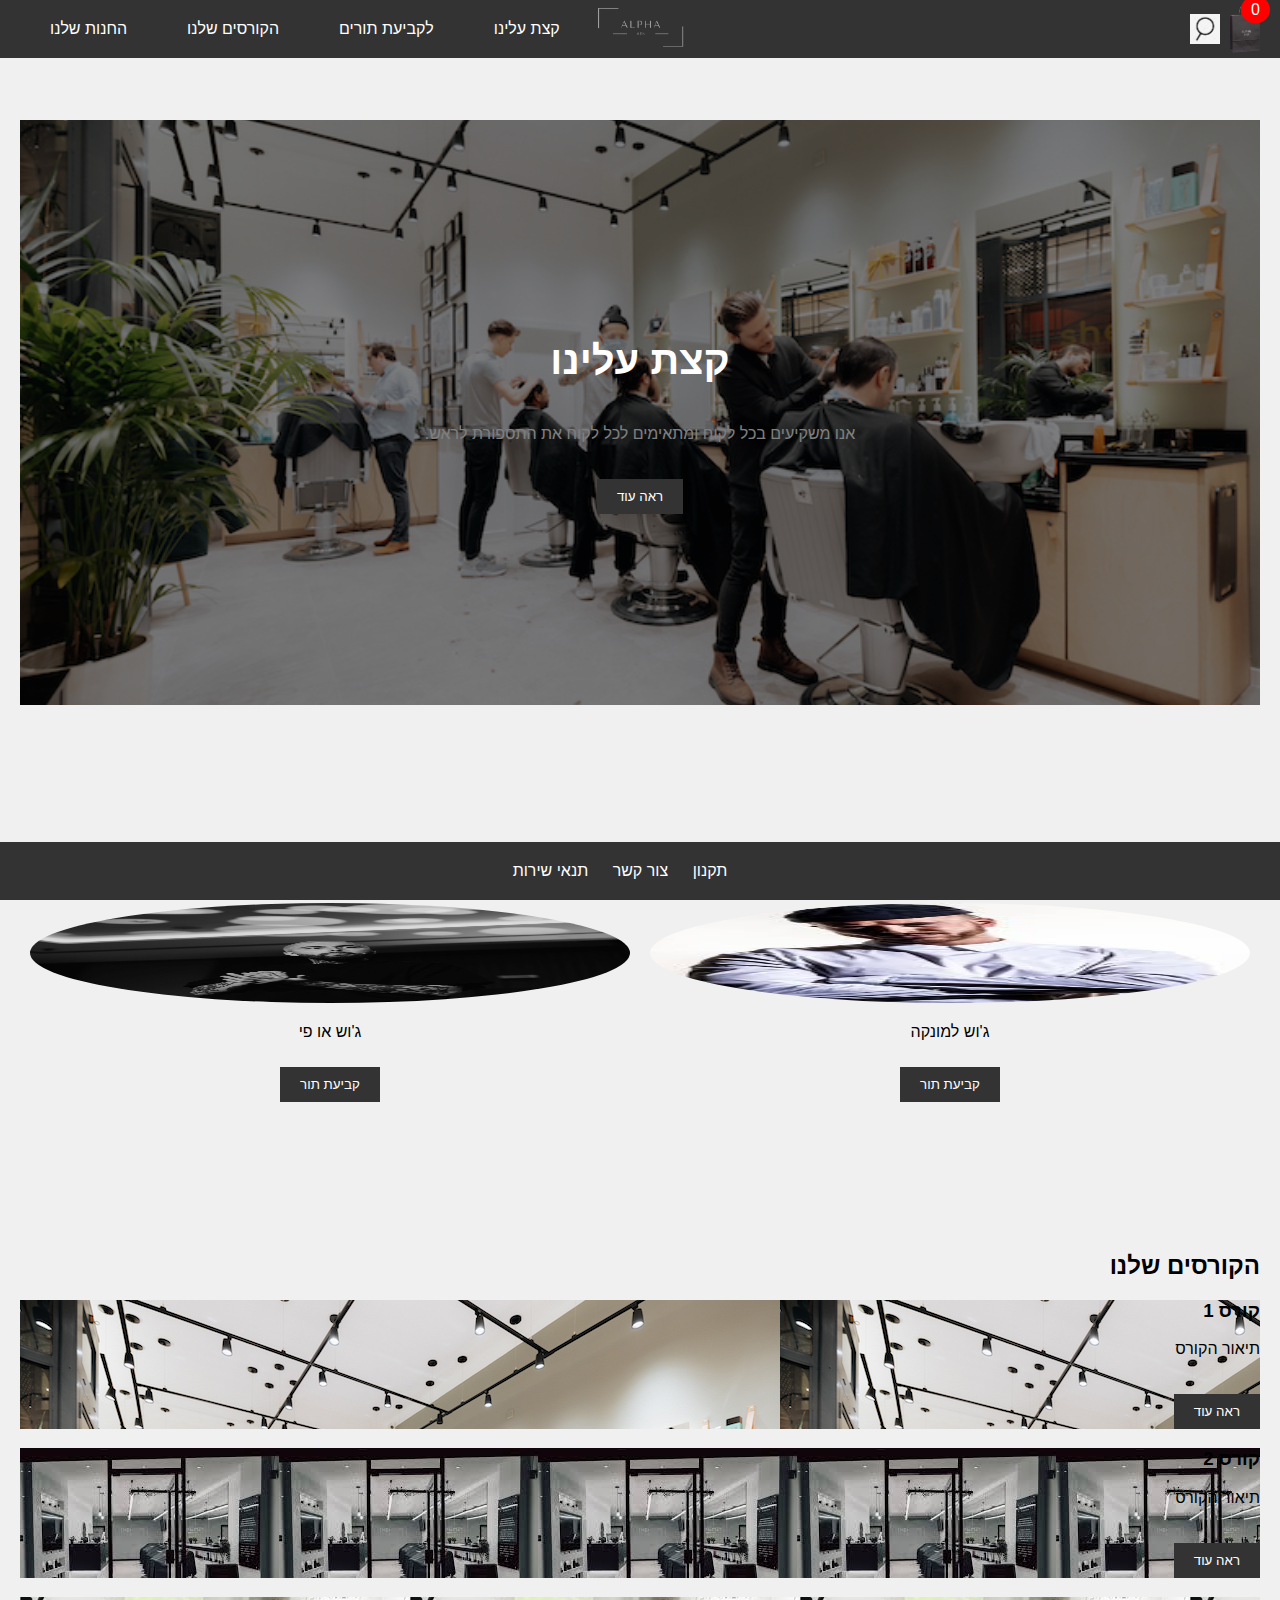
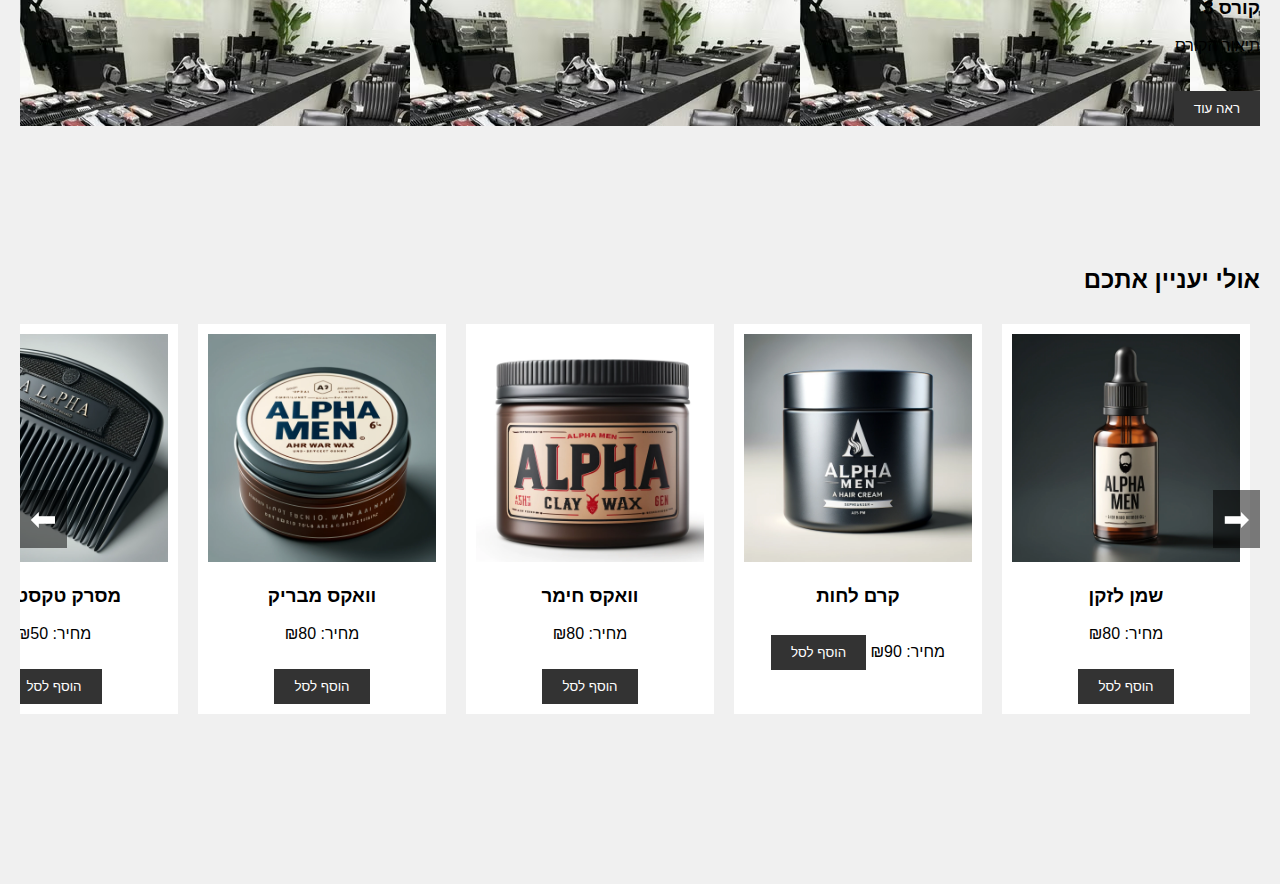
==== ALPHA MEN/BARBERSHOP.html @ 596ec9b5 "Add files via upload" ====
<!DOCTYPE html>
<html lang="he">
<head>
  <meta charset="UTF-8" />
  <meta name="viewport" content="width=device-width, initial-scale=1.0" />
  <title>ברברשופ</title>
  <link rel="stylesheet" href="stylesheet.css" />
</head>
<body>
  <header>
    <nav>
      <div class="menu-icon">☰</div>
      <div class="logo">
        <img src="./img/LOGO-CLEAR.png" alt="לוגו" class="logo-img" />
      </div>
      <ul class="nav-links">
        <li><a href="#about">קצת עלינו</a></li>
        <li><a href="#appointments">לקביעת תורים</a></li>
        <li><a href="#courses">הקורסים שלנו</a></li>
        <li><a href="#products">החנות שלנו</a></li>
      </ul>
      <div class="cart" onclick="openCartModal()">
        <img src="./img/CART-IMG.png" alt="סל קניות" class="cart-icon" />
        <span class="cart-count">0</span>
      </div>
      <div class="search">
        <img src="./img/search.png" alt="חיפוש" class="search-icon" />
      </div>
    </nav>
    <div class="search-bar">
      <input type="text" placeholder="חפש מוצר..." id="search-input" />
      <button onclick="searchProduct()">חפש</button>
    </div>
  </header>

  <main>
    <section id="about">
      <div class="background-image">
        <h1>קצת עלינו</h1>
        <p>אנו משקיעים בכל לקוח ומתאימים לכל לקוח את התספורת לראש.</p>
        <button class="read-more">ראה עוד</button>
      </div>
      <div class="more-info">
        <h2>קצת עלינו</h2>
        <button class="close">X</button>
        <p>מידע נוסף על הברברשופ...</p>
      </div>
    </section>

    <section id="appointments">
      <h2>לקביעת תורים</h2>
      <div class="barbers">
        <div class="barber">
          <img src="./img/BARBER1.jpeg" alt="ספר 1" />
          <p>ג'וש למונקה</p>
          <button>קביעת תור</button>
        </div>
        <div class="barber">
          <img src="./img/BARBER2.jpeg" alt="ספר 2" />
          <p>ג'וש או פי</p>
          <button>קביעת תור</button>
        </div>
      </div>
    </section>

    <section id="courses">
      <h2>הקורסים שלנו</h2>
      <div class="course" style="background-image: url('./img/Barbershop-background.jpg')">
        <h3>קורס 1</h3>
        <p>תיאור הקורס</p>
        <button class="read-more">ראה עוד</button>
      </div>
      <div class="course" style="background-image: url('./img/images.jpeg')">
        <h3>קורס 2</h3>
        <p>תיאור הקורס</p>
        <button class="read-more">ראה עוד</button>
      </div>
      <div class="course" style="background-image: url('./img/img.avif')">
        <h3>קורס 3</h3>
        <p>תיאור הקורס</p>
        <button class="read-more">ראה עוד</button>
      </div>
    </section>

    <section id="products">
      <h2>אולי יעניין אתכם</h2>
      <div class="products-container">
        <button class="scroll-button left">⬅</button>
        <div class="products-scroll">
          <div class="product" onclick="openProductModal('שמן לזקן', 'img/OIL.webp', 'תיאור מפורט על שמן לזקן...', 80)">
            <img src="img/OIL.webp" alt="שמן לזקן" />
            <h3>שמן לזקן</h3>
            <p>מחיר: ₪80</p>
            <button onclick="addToCart(event, 'שמן לזקן', 80)">הוסף לסל</button>
          </div>
          <div class="product" onclick="openProductModal('קרם לחות', 'img/CREAM.webp', 'תיאור מפורט על קרם לחות...', 90)">
            <img src="./img/CREAM.webp" alt="קרם לחות" />
            <h3>קרם לחות</h3>
            <p>מחיר: ₪90</פ>
            <button onclick="addToCart(event, 'קרם לחות', 90)">הוסף לסל</button>
          </div>
          <div class="product" onclick="openProductModal('וואקס חימר', 'img/CLAY WAX.webp', 'תיאור מפורט על וואקס חימר...', 80)">
            <img src="./img/CLAY WAX.webp" alt="וואקס חימר" />
            <h3>וואקס חימר</h3>
            <p>מחיר: ₪80</p>
            <button onclick="addToCart(event, 'וואקס חימר', 80)">הוסף לסל</button>
          </div>
          <div class="product" onclick="openProductModal('וואקס מבריק', 'img/WAR WAX.webp', 'תיאור מפורט על וואקס מבריק...', 80)">
            <img src="./img/WAR WAX.webp" alt="וואקס מבריק" />
            <h3>וואקס מבריק</h3>
            <p>מחיר: ₪80</p>
            <button onclick="addToCart(event, 'וואקס מבריק', 80)">הוסף לסל</button>
          </div>
          <div class="product" onclick="openProductModal('מסרק טקסטורה', 'img/COMB.webp', 'תיאור מפורט על מסרק טקסטורה...', 50)">
            <img src="./img/COMB.webp" alt="מסרק טקסטורה" />
            <h3>מסרק טקסטורה</h3>
            <p>מחיר: ₪50</p>
            <button onclick="addToCart(event, 'מסרק טקסטורה', 50)">הוסף לסל</button>
          </div>
          <div class="product" onclick="openProductModal('מיי מלח', 'img/SEA.webp', 'תיאור מפורט על מיי מלח...', 80)">
            <img src="./img/SEA.webp" alt="מיי מלח" />
            <h3>מיי מלח</h3>
            <p>מחיר: ₪80</p>
            <button onclick="addToCart(event, 'מיי מלח', 80)">הוסף לסל</button>
          </div>
          <div class="product" onclick="openProductModal('חולצה אוברסייז', 'img/T-SHIRT.webp', 'תיאור מפורט על חולצה אוברסייז...', 70)">
            <img src="./img/T-SHIRT.webp" alt="חולצה אוברסייז" />
            <h3>חולצה אוברסייז</h3>
            <p>מחיר: ₪70</p>
            <button onclick="addToCart(event, 'חולצה אוברסייז', 70)">הוסף לסל</button>
          </div>
          <div class="product" onclick="openProductModal('קליפר מקצועי', 'img/professional hair clipper.webp', 'תיאור מפורט על קליפר מקצועי...', 470)">
            <img src="./img/professional hair clipper.webp" alt="קליפר מקצועי" />
            <h3>קליפר מקצועי</h3>
            <p>מחיר: ₪470</p>
            <button onclick="addToCart(event, 'קליפר מקצועי', 470)">הוסף לסל</button>
          </div>
          <div class="product" onclick="openProductModal('מברשת שיער', 'img/BRUSH.webp', 'תיאור מפורט על מברשת שיער...', 120)">
            <img src="./img/BRUSH.webp" alt="מברשת שיער" />
            <h3>מברשת שיער</h3>
            <p>מחיר: ₪120</p>
            <button onclick="addToCart(event, 'מברשת שיער', 120)">הוסף לסל</button>
          </div>
          <div class="product" onclick="openProductModal('חולצה ריקמה שלפא', 'img/T-SHIRT.webp', 'תיאור מפורט על חולצה ריקמה שלפא...', 250)">
            <img src="./img/T-SHIRT.webp" alt="חולצה ריקמה שלפא" />
            <h3>חולצה ריקמה שלפא</h3>
            <p>מחיר: ₪250</p>
            <button onclick="addToCart(event, 'חולצה ריקמה שלפא', 250)">הוסף לסל</button>
          </div>
        </div>
        <button class="scroll-button right">➡</button>
      </div>
    </section>
  </main>

  <footer>
    <a href="#">תקנון</a>
    <a href="#">צור קשר</a>
    <a href="#">תנאי שירות</a>
  </footer>

  <!-- Product Modal -->
  <div id="productModal" class="modal">
    <div class="modal-content">
      <span class="close" onclick="closeModal('productModal')">&times;</span>
      <h1 id="productModalTitle"></h1>
      <img id="productModalImage" src="" alt="Product Image" />
      <p id="productModalDescription"></p>
      <button class="add-to-cart">הוסף לסל</button>
    </div>
  </div>

  <!-- Cart Modal -->
  <div id="cartModal" class="modal">
    <div class="modal-content">
      <span class="close" onclick="closeModal('cartModal')">&times;</span>
      <h1>סל קניות</h1>
      <div id="cartItems"></div>
      <button onclick="checkout()">תשלום</button>
    </div>
  </div>

  <script src="script.js"></script>
</body>
</html>
---- ALPHA MEN/stylesheet.css ----
/* Reset and base styles */
body {
  font-family: Arial, sans-serif;
  margin: 0;
  padding: 0;
  direction: rtl;
  background-color: #f0f0f0; /* צבע רקע אפור בטון */
}

header {
  position: fixed;
  width: 100%;
  background-color: #333;
  color: white;
  padding: 0;
  display: flex;
  justify-content: space-between;
  align-items: center;
  z-index: 1000;
  box-sizing: border-box;
  top: 0;
  left: 0;
  transition: background 0.3s ease, box-shadow 0.3s ease;
}

header.scrolled {
  background-color: rgba(50, 50, 50, 0.9); /* צבע רקע אפור כהה עם שקיפות */
  box-shadow: 0 2px 10px rgba(0, 0, 0, 0.5); /* השתקפות */
}

nav {
  display: flex;
  justify-content: space-between;
  align-items: center;
  width: 100%;
  padding: 0 20px;
}

.logo {
  position: absolute;
  left: 50%;
  transform: translateX(-50%);
}

.logo img {
  width: 100px; /* גודל הלוגו */
  height: auto;
}

.nav-links {
  list-style: none;
  display: flex;
  margin: 0;
  padding: 0;
  justify-content: flex-end;
  flex: 1;
  flex-wrap: wrap; /* התאים את הלינקים בהתאם לגודל המסך */
}

.nav-links li {
  margin: 0 10px;
}

.nav-links a {
  color: white;
  text-decoration: none;
  display: block;
  padding: 20px;
  font-size: 1em; /* גודל כתב בסיסי */
}

.nav-links a:hover {
  background-color: #555; /* צבע אפור בהיר */
}

.cart {
  position: absolute;
  right: 20px;
  top: 50%;
  transform: translateY(-50%);
  display: flex;
  align-items: center;
  justify-content: center;
}

.cart-icon {
  width: 30px; /* גודל התמונה */
  height: auto;
  cursor: pointer;
}

.cart-count {
  background-color: red;
  color: white;
  border-radius: 50%;
  padding: 5px 10px;
  position: absolute;
  top: -10px;
  right: -10px;
}

.search {
  position: absolute;
  right: 60px;
  top: 50%;
  transform: translateY(-50%);
  display: flex;
  align-items: center;
  justify-content: center;
}

.search-icon {
  width: 30px; /* גודל התמונה */
  height: auto;
  cursor: pointer;
}

.search-bar {
  display: none;
  position: absolute;
  top: 60px;
  right: 20px;
  background-color: white;
  padding: 10px;
  box-shadow: 0 0 10px rgba(0, 0, 0, 0.1);
}

.search-bar input {
  padding: 5px;
  font-size: 1em;
}

.search-bar button {
  padding: 5px 10px;
  font-size: 1em;
}

.menu-icon {
  display: none;
  font-size: 1.5em;
  cursor: pointer;
  position: absolute;
  left: 20px;
  top: 50%;
  transform: translateY(-50%);
}

main {
  margin-top: 60px;
  padding-bottom: 100px; /* מרווח לתחתית הדף */
}

section {
  padding: 60px 20px;
  position: relative;
}

.background-image {
  background: url("./img/Barbershop-background.jpg") no-repeat center
    center/cover;
  height: 65vh;
  display: flex;
  flex-direction: column;
  align-items: center;
  justify-content: center;
  text-align: center;
  color: white;
  position: relative;
}

.background-image::before {
  content: "";
  position: absolute;
  top: 0;
  left: 0;
  width: 100%;
  height: 100%;
  background-color: rgba(0, 0, 0, 0.5); /* שכבה שקופה מעל התמונה */
}

.background-image h1 {
  font-size: 2.5em;
  z-index: 1;
}

.read-more {
  margin-top: 20px;
  padding: 10px 20px;
  background-color: #333;
  color: white;
  border: none;
  cursor: pointer;
  z-index: 1;
}

.more-info {
  display: none;
  padding: 20px;
  background-color: white;
  color: black;
  position: relative;
}

.more-info h2 {
  display: flex;
  justify-content: space-between;
  align-items: center;
}

.more-info .close {
  background: none;
  border: none;
  font-size: 1.5em;
  cursor: pointer;
}

.barbers {
  display: flex;
  justify-content: space-around;
}

.barber {
  text-align: center;
  flex: 1;
  margin: 10px;
}

.barber img {
  border-radius: 50%;
  width: 100%;
  height: 100px; /* גודל התמונה קבוע */
}

.barber button {
  margin-top: 10px;
  padding: 10px 20px;
  background-color: #333;
  color: white;
  border: none;
  cursor: pointer;
}

.products-container {
  position: relative;
}

.products-scroll {
  display: flex;
  overflow: hidden;
  scroll-behavior: smooth;
}

.product {
  flex: 0 0 20%; /* גודל התמונה יהיה 20% מרוחב הקונטיינר */
  box-sizing: border-box;
  margin: 10px;
  padding: 10px;
  background-color: white;
  text-align: center;
}

.product img {
  width: 100%;
  height: auto;
}

.product button {
  margin-top: 10px;
  padding: 10px 20px;
  background-color: #333;
  color: white;
  border: none;
  cursor: pointer;
}

.scroll-button {
  position: absolute;
  top: 50%;
  transform: translateY(-50%);
  background-color: rgba(0, 0, 0, 0.5);
  color: white;
  border: none;
  font-size: 2em;
  padding: 10px;
  cursor: pointer;
  z-index: 1000;
}

.scroll-button.left {
  left: 0;
}

.scroll-button.right {
  right: 0;
}

/* Modal for Product Details */
.modal {
  display: none;
  position: fixed;
  z-index: 1000;
  left: 0;
  top: 0;
  width: 100%;
  height: 100%;
  overflow: auto;
  background-color: rgba(0, 0, 0, 0.5);
}

.modal-content {
  background-color: #fefefe;
  margin: 15% auto;
  padding: 20px;
  border: 1px solid #888;
  width: 80%;
}

.close {
  color: #aaa;
  float: right;
  font-size: 28px;
  font-weight: bold;
}

.close:hover,
.close:focus {
  color: black;
  text-decoration: none;
  cursor: pointer;
}

footer {
  background-color: #333;
  color: white;
  text-align: center;
  padding: 20px;
  width: 100%;
  position: fixed; /* שינוי מ-absolute ל-fixed */
  bottom: 0;
}

footer a {
  color: white;
  text-decoration: none;
  margin: 0 10px;
}

/* Responsive styles */
@media (max-width: 768px) {
  .nav-links {
    display: none;
    flex-direction: column;
    width: 100%;
    position: absolute;
    top: 60px;
    left: 0;
    background-color: #333;
  }

  .nav-links li {
    margin: 0;
  }

  .nav-links a {
    padding: 10px;
    text-align: center;
    font-size: 0.8em; /* גודל כתב קטן יותר */
  }

  .menu-icon {
    display: block;
    color: black; /* צבע שחור לסמל שלוש הקווים */
    margin-top: 35px;
  }
  footer {
    margin-bottom: 1000px;
  }

  .logo {
    position: absolute;
    left: 50%;
    transform: translateX(-50%);
    margin-top: 80px;
  }

  .cart {
    right: 20px;
    margin-top: 30px;
  }

  .search {
    right: 60px;
    margin-top: 35px;
  }

  .scroll-button {
    display: block;
  }

  .product {
    flex: 0 0 45%; /* גודל התמונה יהיה 45% במצב של פלאפון */
  }
}
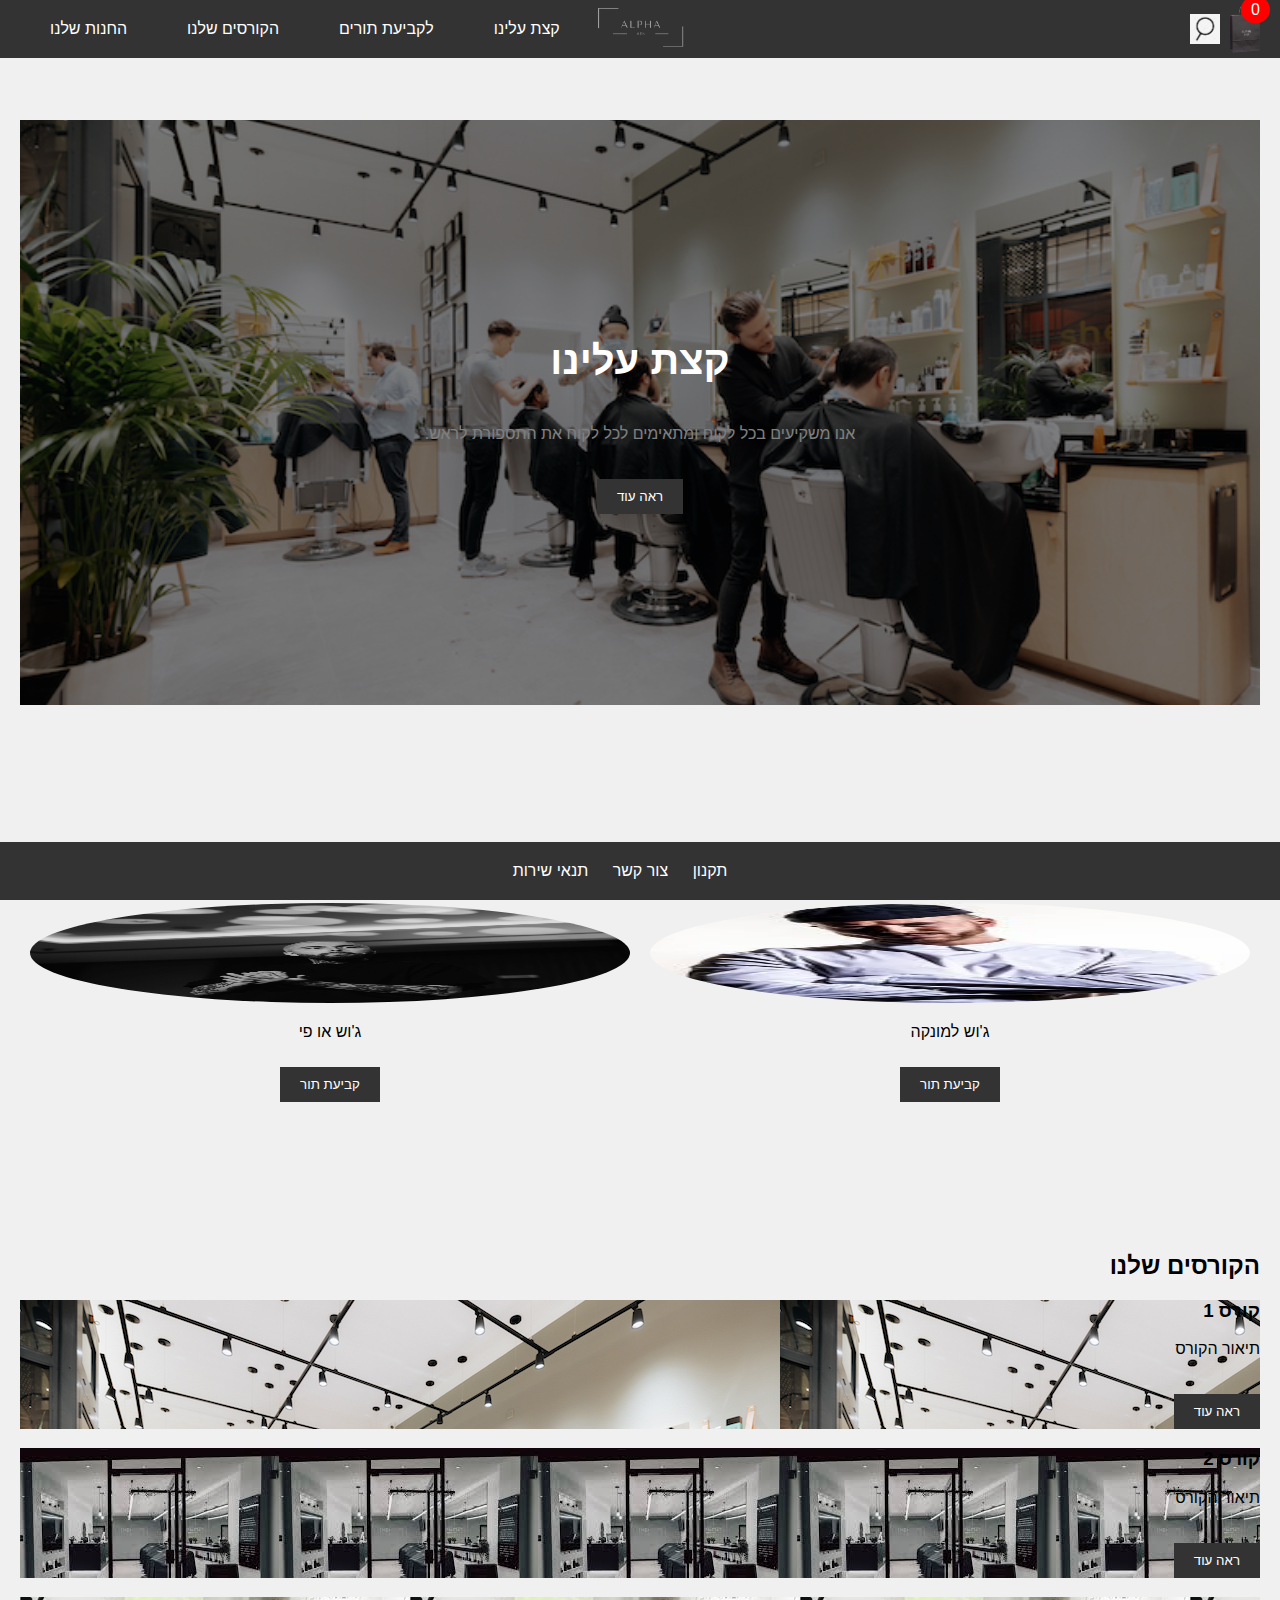
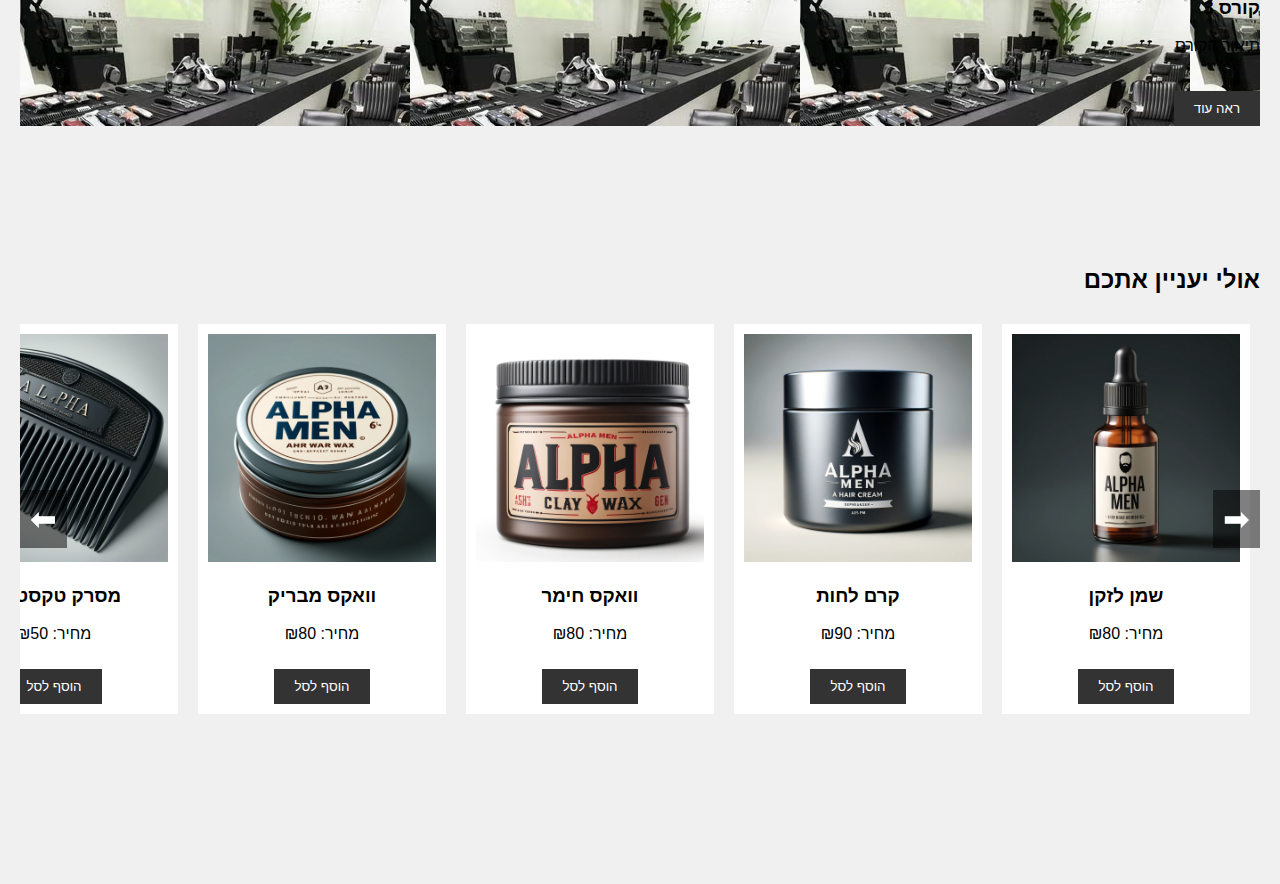
==== commit f18bdedc: "Update BARBERSHOP.html" ====
--- a/ALPHA MEN/BARBERSHOP.html
+++ b/ALPHA MEN/BARBERSHOP.html
@@ -1,185 +1,248 @@
 <!DOCTYPE html>
 <html lang="he">
-<head>
-  <meta charset="UTF-8" />
-  <meta name="viewport" content="width=device-width, initial-scale=1.0" />
-  <title>ברברשופ</title>
-  <link rel="stylesheet" href="stylesheet.css" />
-</head>
-<body>
-  <header>
-    <nav>
-      <div class="menu-icon">☰</div>
-      <div class="logo">
-        <img src="./img/LOGO-CLEAR.png" alt="לוגו" class="logo-img" />
+  <head>
+    <meta charset="UTF-8" />
+    <meta name="viewport" content="width=device-width, initial-scale=1.0" />
+    <title>ברברשופ</title>
+    <link rel="stylesheet" href="stylesheet.css" />
+  </head>
+  <body>
+    <header>
+      <nav>
+        <div class="menu-icon" aria-label="תפריט">☰</div>
+        <div class="logo">
+          <img src="./img/LOGO-CLEAR.png" alt="לוגו" class="logo-img" />
+        </div>
+        <ul class="nav-links">
+          <li><a href="#about">קצת עלינו</a></li>
+          <li><a href="#appointments">לקביעת תורים</a></li>
+          <li><a href="#courses">הקורסים שלנו</a></li>
+          <li><a href="#products">החנות שלנו</a></li>
+        </ul>
+        <div class="cart" aria-label="סל קניות" onclick="openCartModal()">
+          <img src="./img/CART-IMG.png" alt="סל קניות" class="cart-icon" />
+          <span class="cart-count">0</span>
+        </div>
+        <div class="search">
+          <img src="./img/search.png" alt="חיפוש" class="search-icon" />
+        </div>
+      </nav>
+      <div class="search-bar">
+        <input type="text" placeholder="חפש מוצר..." id="search-input" />
+        <button onclick="searchProduct()">חפש</button>
       </div>
-      <ul class="nav-links">
-        <li><a href="#about">קצת עלינו</a></li>
-        <li><a href="#appointments">לקביעת תורים</a></li>
-        <li><a href="#courses">הקורסים שלנו</a></li>
-        <li><a href="#products">החנות שלנו</a></li>
-      </ul>
-      <div class="cart" onclick="openCartModal()">
-        <img src="./img/CART-IMG.png" alt="סל קניות" class="cart-icon" />
-        <span class="cart-count">0</span>
+    </header>
+
+    <main>
+      <section id="about">
+        <div class="background-image">
+          <h1>קצת עלינו</h1>
+          <p>אנו משקיעים בכל לקוח ומתאימים לכל לקוח את התספורת לראש.</p>
+          <button class="read-more">ראה עוד</button>
+        </div>
+        <div class="more-info">
+          <h2>קצת עלינו</h2>
+          <button class="close">X</button>
+          <p>מידע נוסף על הברברשופ...</p>
+        </div>
+      </section>
+
+      <section id="appointments">
+        <h2>לקביעת תורים</h2>
+        <div class="barbers">
+          <div class="barber">
+            <img src="./img/BARBER1.jpeg" alt="ספר 1" />
+            <p>ג'וש למונקה</p>
+            <button onclick="bookAppointment('ג\'וש למונקה')">קביעת תור</button>
+          </div>
+          <div class="barber">
+            <img src="./img/BARBER2.jpeg" alt="ספר 2" />
+            <p>ג'וש או פי</p>
+            <button onclick="bookAppointment('ג\'וש או פי')">קביעת תור</button>
+          </div>
+        </div>
+      </section>
+
+      <section id="courses">
+        <h2>הקורסים שלנו</h2>
+        <div
+          class="course"
+          style="background-image: url('./img/Barbershop-background.jpg')"
+        >
+          <h3>קורס 1</h3>
+          <p>תיאור הקורס</p>
+          <button class="read-more">ראה עוד</button>
+        </div>
+        <div class="course" style="background-image: url('./img/images.jpeg')">
+          <h3>קורס 2</h3>
+          <p>תיאור הקורס</p>
+          <button class="read-more">ראה עוד</button>
+        </div>
+        <div class="course" style="background-image: url('./img/img.avif')">
+          <h3>קורס 3</h3>
+          <p>תיאור הקורס</p>
+          <button class="read-more">ראה עוד</button>
+        </div>
+      </section>
+
+      <section id="products">
+        <h2>אולי יעניין אתכם</h2>
+        <div class="products-container">
+          <button class="scroll-button left">⬅</button>
+          <div class="products-scroll">
+            <div
+              class="product"
+              onclick="openProductModal('שמן לזקן', 'img/OIL.webp', 'תיאור מפורט על שמן לזקן...', 80)"
+            >
+              <img src="img/OIL.webp" alt="שמן לזקן" />
+              <h3>שמן לזקן</h3>
+              <p>מחיר: ₪80</p>
+              <button onclick="addToCart(event, 'שמן לזקן', 80)">
+                הוסף לסל
+              </button>
+            </div>
+            <div
+              class="product"
+              onclick="openProductModal('קרם לחות', 'img/CREAM.webp', 'תיאור מפורט על קרם לחות...', 90)"
+            >
+              <img src="./img/CREAM.webp" alt="קרם לחות" />
+              <h3>קרם לחות</h3>
+              <p>מחיר: ₪90</p>
+              <button onclick="addToCart(event, 'קרם לחות', 90)">
+                הוסף לסל
+              </button>
+            </div>
+            <div
+              class="product"
+              onclick="openProductModal('וואקס חימר', 'img/CLAY WAX.webp', 'תיאור מפורט על וואקס חימר...', 80)"
+            >
+              <img src="./img/CLAY WAX.webp" alt="וואקס חימר" />
+              <h3>וואקס חימר</h3>
+              <p>מחיר: ₪80</p>
+              <button onclick="addToCart(event, 'וואקס חימר', 80)">
+                הוסף לסל
+              </button>
+            </div>
+            <div
+              class="product"
+              onclick="openProductModal('וואקס מבריק', 'img/WAR WAX.webp', 'תיאור מפורט על וואקס מבריק...', 80)"
+            >
+              <img src="./img/WAR WAX.webp" alt="וואקס מבריק" />
+              <h3>וואקס מבריק</h3>
+              <p>מחיר: ₪80</p>
+              <button onclick="addToCart(event, 'וואקס מבריק', 80)">
+                הוסף לסל
+              </button>
+            </div>
+            <div
+              class="product"
+              onclick="openProductModal('מסרק טקסטורה', 'img/COMB.webp', 'תיאור מפורט על מסרק טקסטורה...', 50)"
+            >
+              <img src="./img/COMB.webp" alt="מסרק טקסטורה" />
+              <h3>מסרק טקסטורה</h3>
+              <p>מחיר: ₪50</p>
+              <button onclick="addToCart(event, 'מסרק טקסטורה', 50)">
+                הוסף לסל
+              </button>
+            </div>
+            <div
+              class="product"
+              onclick="openProductModal('מיי מלח', 'img/SEA.webp', 'תיאור מפורט על מיי מלח...', 80)"
+            >
+              <img src="./img/SEA.webp" alt="מיי מלח" />
+              <h3>מיי מלח</h3>
+              <p>מחיר: ₪80</p>
+              <button onclick="addToCart(event, 'מיי מלח', 80)">
+                הוסף לסל
+              </button>
+            </div>
+            <div
+              class="product"
+              onclick="openProductModal('חולצה אוברסייז', 'img/T-SHIRT.webp', 'תיאור מפורט על חולצה אוברסייז...', 70)"
+            >
+              <img src="./img/T-SHIRT.webp" alt="חולצה אוברסייז" />
+              <h3>חולצה אוברסייז</h3>
+              <p>מחיר: ₪70</p>
+              <button onclick="addToCart(event, 'חולצה אוברסייז', 70)">
+                הוסף לסל
+              </button>
+            </div>
+            <div
+              class="product"
+              onclick="openProductModal('קליפר מקצועי', 'img/professional hair clipper.webp', 'תיאור מפורט על קליפר מקצועי...', 470)"
+            >
+              <img
+                src="./img/professional hair clipper.webp"
+                alt="קליפר מקצועי"
+              />
+              <h3>קליפר מקצועי</h3>
+              <p>מחיר: ₪470</p>
+              <button onclick="addToCart(event, 'קליפר מקצועי', 470)">
+                הוסף לסל
+              </button>
+            </div>
+            <div
+              class="product"
+              onclick="openProductModal('מברשת שיער', 'img/BRUSH.webp', 'תיאור מפורט על מברשת שיער...', 120)"
+            >
+              <img src="./img/BRUSH.webp" alt="מברשת שיער" />
+              <h3>מברשת שיער</h3>
+              <p>מחיר: ₪120</p>
+              <button onclick="addToCart(event, 'מברשת שיער', 120)">
+                הוסף לסל
+              </button>
+            </div>
+            <div
+              class="product"
+              onclick="openProductModal('חולצה ריקמה שלפא', 'img/T-SHIRT.webp', 'תיאור מפורט על חולצה ריקמה שלפא...', 250)"
+            >
+              <img src="./img/T-SHIRT.webp" alt="חולצה ריקמה שלפא" />
+              <h3>חולצה ריקמה שלפא</h3>
+              <p>מחיר: ₪250</p>
+              <button onclick="addToCart(event, 'חולצה ריקמה שלפא', 250)">
+                הוסף לסל
+              </button>
+            </div>
+          </div>
+          <button class="scroll-button right">➡</button>
+        </div>
+      </section>
+    </main>
+
+    <footer>
+      <a href="#">תקנון</a>
+      <a href="#">צור קשר</a>
+      <a href="#">תנאי שירות</a>
+    </footer>
+
+    <!-- Product Modal -->
+    <div id="productModal" class="modal" aria-hidden="true">
+      <div class="modal-content">
+        <span
+          class="close"
+          aria-label="סגור"
+          onclick="closeModal('productModal')"
+          >&times;</span
+        >
+        <h1 id="productModalTitle"></h1>
+        <img id="productModalImage" src="" alt="Product Image" />
+        <p id="productModalDescription"></p>
+        <button class="add-to-cart">הוסף לסל</button>
       </div>
-      <div class="search">
-        <img src="./img/search.png" alt="חיפוש" class="search-icon" />
+    </div>
+
+    <!-- Cart Modal -->
+    <div id="cartModal" class="modal" aria-hidden="true">
+      <div class="modal-content">
+        <span class="close" aria-label="סגור" onclick="closeModal('cartModal')"
+          >&times;</span
+        >
+        <h1>סל קניות</h1>
+        <div id="cartItems"></div>
+        <button onclick="checkout()">תשלום</button>
       </div>
-    </nav>
-    <div class="search-bar">
-      <input type="text" placeholder="חפש מוצר..." id="search-input" />
-      <button onclick="searchProduct()">חפש</button>
     </div>
-  </header>
-
-  <main>
-    <section id="about">
-      <div class="background-image">
-        <h1>קצת עלינו</h1>
-        <p>אנו משקיעים בכל לקוח ומתאימים לכל לקוח את התספורת לראש.</p>
-        <button class="read-more">ראה עוד</button>
-      </div>
-      <div class="more-info">
-        <h2>קצת עלינו</h2>
-        <button class="close">X</button>
-        <p>מידע נוסף על הברברשופ...</p>
-      </div>
-    </section>
-
-    <section id="appointments">
-      <h2>לקביעת תורים</h2>
-      <div class="barbers">
-        <div class="barber">
-          <img src="./img/BARBER1.jpeg" alt="ספר 1" />
-          <p>ג'וש למונקה</p>
-          <button>קביעת תור</button>
-        </div>
-        <div class="barber">
-          <img src="./img/BARBER2.jpeg" alt="ספר 2" />
-          <p>ג'וש או פי</p>
-          <button>קביעת תור</button>
-        </div>
-      </div>
-    </section>
-
-    <section id="courses">
-      <h2>הקורסים שלנו</h2>
-      <div class="course" style="background-image: url('./img/Barbershop-background.jpg')">
-        <h3>קורס 1</h3>
-        <p>תיאור הקורס</p>
-        <button class="read-more">ראה עוד</button>
-      </div>
-      <div class="course" style="background-image: url('./img/images.jpeg')">
-        <h3>קורס 2</h3>
-        <p>תיאור הקורס</p>
-        <button class="read-more">ראה עוד</button>
-      </div>
-      <div class="course" style="background-image: url('./img/img.avif')">
-        <h3>קורס 3</h3>
-        <p>תיאור הקורס</p>
-        <button class="read-more">ראה עוד</button>
-      </div>
-    </section>
-
-    <section id="products">
-      <h2>אולי יעניין אתכם</h2>
-      <div class="products-container">
-        <button class="scroll-button left">⬅</button>
-        <div class="products-scroll">
-          <div class="product" onclick="openProductModal('שמן לזקן', 'img/OIL.webp', 'תיאור מפורט על שמן לזקן...', 80)">
-            <img src="img/OIL.webp" alt="שמן לזקן" />
-            <h3>שמן לזקן</h3>
-            <p>מחיר: ₪80</p>
-            <button onclick="addToCart(event, 'שמן לזקן', 80)">הוסף לסל</button>
-          </div>
-          <div class="product" onclick="openProductModal('קרם לחות', 'img/CREAM.webp', 'תיאור מפורט על קרם לחות...', 90)">
-            <img src="./img/CREAM.webp" alt="קרם לחות" />
-            <h3>קרם לחות</h3>
-            <p>מחיר: ₪90</פ>
-            <button onclick="addToCart(event, 'קרם לחות', 90)">הוסף לסל</button>
-          </div>
-          <div class="product" onclick="openProductModal('וואקס חימר', 'img/CLAY WAX.webp', 'תיאור מפורט על וואקס חימר...', 80)">
-            <img src="./img/CLAY WAX.webp" alt="וואקס חימר" />
-            <h3>וואקס חימר</h3>
-            <p>מחיר: ₪80</p>
-            <button onclick="addToCart(event, 'וואקס חימר', 80)">הוסף לסל</button>
-          </div>
-          <div class="product" onclick="openProductModal('וואקס מבריק', 'img/WAR WAX.webp', 'תיאור מפורט על וואקס מבריק...', 80)">
-            <img src="./img/WAR WAX.webp" alt="וואקס מבריק" />
-            <h3>וואקס מבריק</h3>
-            <p>מחיר: ₪80</p>
-            <button onclick="addToCart(event, 'וואקס מבריק', 80)">הוסף לסל</button>
-          </div>
-          <div class="product" onclick="openProductModal('מסרק טקסטורה', 'img/COMB.webp', 'תיאור מפורט על מסרק טקסטורה...', 50)">
-            <img src="./img/COMB.webp" alt="מסרק טקסטורה" />
-            <h3>מסרק טקסטורה</h3>
-            <p>מחיר: ₪50</p>
-            <button onclick="addToCart(event, 'מסרק טקסטורה', 50)">הוסף לסל</button>
-          </div>
-          <div class="product" onclick="openProductModal('מיי מלח', 'img/SEA.webp', 'תיאור מפורט על מיי מלח...', 80)">
-            <img src="./img/SEA.webp" alt="מיי מלח" />
-            <h3>מיי מלח</h3>
-            <p>מחיר: ₪80</p>
-            <button onclick="addToCart(event, 'מיי מלח', 80)">הוסף לסל</button>
-          </div>
-          <div class="product" onclick="openProductModal('חולצה אוברסייז', 'img/T-SHIRT.webp', 'תיאור מפורט על חולצה אוברסייז...', 70)">
-            <img src="./img/T-SHIRT.webp" alt="חולצה אוברסייז" />
-            <h3>חולצה אוברסייז</h3>
-            <p>מחיר: ₪70</p>
-            <button onclick="addToCart(event, 'חולצה אוברסייז', 70)">הוסף לסל</button>
-          </div>
-          <div class="product" onclick="openProductModal('קליפר מקצועי', 'img/professional hair clipper.webp', 'תיאור מפורט על קליפר מקצועי...', 470)">
-            <img src="./img/professional hair clipper.webp" alt="קליפר מקצועי" />
-            <h3>קליפר מקצועי</h3>
-            <p>מחיר: ₪470</p>
-            <button onclick="addToCart(event, 'קליפר מקצועי', 470)">הוסף לסל</button>
-          </div>
-          <div class="product" onclick="openProductModal('מברשת שיער', 'img/BRUSH.webp', 'תיאור מפורט על מברשת שיער...', 120)">
-            <img src="./img/BRUSH.webp" alt="מברשת שיער" />
-            <h3>מברשת שיער</h3>
-            <p>מחיר: ₪120</p>
-            <button onclick="addToCart(event, 'מברשת שיער', 120)">הוסף לסל</button>
-          </div>
-          <div class="product" onclick="openProductModal('חולצה ריקמה שלפא', 'img/T-SHIRT.webp', 'תיאור מפורט על חולצה ריקמה שלפא...', 250)">
-            <img src="./img/T-SHIRT.webp" alt="חולצה ריקמה שלפא" />
-            <h3>חולצה ריקמה שלפא</h3>
-            <p>מחיר: ₪250</p>
-            <button onclick="addToCart(event, 'חולצה ריקמה שלפא', 250)">הוסף לסל</button>
-          </div>
-        </div>
-        <button class="scroll-button right">➡</button>
-      </div>
-    </section>
-  </main>
-
-  <footer>
-    <a href="#">תקנון</a>
-    <a href="#">צור קשר</a>
-    <a href="#">תנאי שירות</a>
-  </footer>
-
-  <!-- Product Modal -->
-  <div id="productModal" class="modal">
-    <div class="modal-content">
-      <span class="close" onclick="closeModal('productModal')">&times;</span>
-      <h1 id="productModalTitle"></h1>
-      <img id="productModalImage" src="" alt="Product Image" />
-      <p id="productModalDescription"></p>
-      <button class="add-to-cart">הוסף לסל</button>
-    </div>
-  </div>
-
-  <!-- Cart Modal -->
-  <div id="cartModal" class="modal">
-    <div class="modal-content">
-      <span class="close" onclick="closeModal('cartModal')">&times;</span>
-      <h1>סל קניות</h1>
-      <div id="cartItems"></div>
-      <button onclick="checkout()">תשלום</button>
-    </div>
-  </div>
-
-  <script src="script.js"></script>
-</body>
+
+    <script src="script.js"></script>
+  </body>
 </html>
